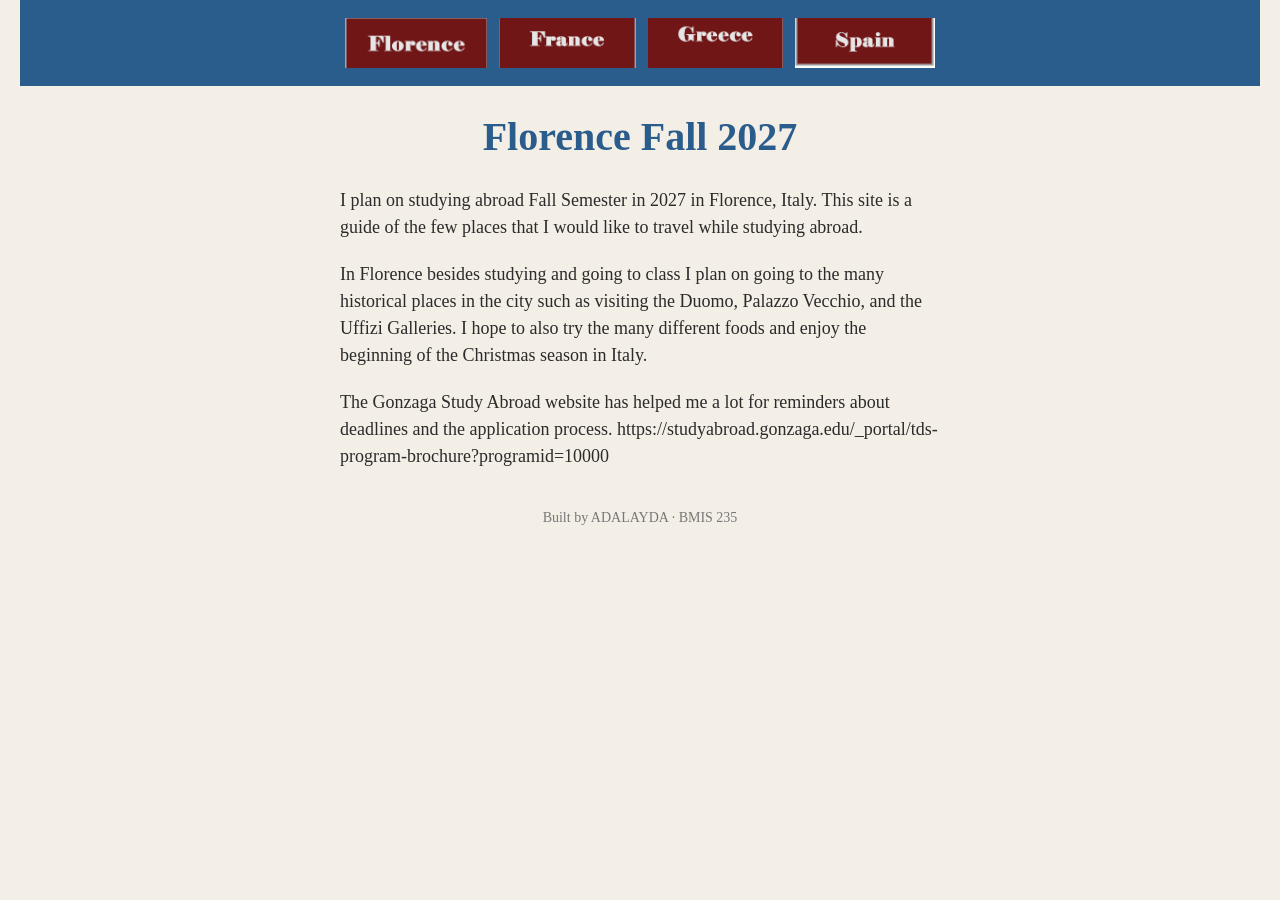
==== index.html @ 89956963 "Add information about Gonzaga Study Abroad website Added a paragraph about the Gonzaga Study Abroad " ====
<!DOCTYPE html>
<!--
  Author: YOUR NAME
  GU username: YOUR-GU-USERNAME
  Course: BMIS 235 - HTML-3
-->
<html lang="en">
<head>
<meta charset="utf-8">
<meta name="author" content="YOUR NAME">
<title>Florence</title>

<!-- this one line connects the page to the stylesheet -->
<link rel="stylesheet" href="styles.css">
</head>
<body>

<!-- ===== MENU ============================================================
     The menu is four links. Each link wraps an image instead of words.
     Build it once on this page, check that every link works,
     then copy the whole <nav> block and paste it over the menu on the
     other three pages, so every page has the exact same menu.
     ===================================================================== -->
<nav>
    <a href="index.html"><img src="img/Florence.png" alt="Florence"></a>
    <a href="france.html"><img src="img/France.png" alt="France"></a>
    <a href="greece.html"><img src="img/Greece.png" alt="Greece"></a>
    <a href="spain.html"><img src="img/Spain.png" alt="Spain"></a>
</nav>

<h1>Florence Fall 2027</h1>
<p>I plan on studying abroad Fall Semester in 2027 in Florence, Italy. This site is a guide of the few places that I would like to travel while studying abroad.</p>
<p>In Florence besides studying and going to class I plan on going to the many historical places in the city such as visiting the Duomo, Palazzo Vecchio, and the Uffizi Galleries. I hope to also try the many different foods and enjoy the beginning of the Christmas season in Italy.</p>
<p>The Gonzaga Study Abroad website has helped me a lot for reminders about deadlines and the application process. https://studyabroad.gonzaga.edu/_portal/tds-program-brochure?programid=10000</p>
<!-- ===== SHOWCASE ======================================================
     This box is empty on purpose. In Part 7 you paste an interactive
     graphic BETWEEN the opening <div> and the closing </div> below.
     ===================================================================== -->
<div class="showcase"></div>

<!-- Footer: fill in your name -->
<footer>Built by ADALAYDA &middot; BMIS 235</footer>

</body>
</html>
---- styles.css ----
/* =====================================================================
   styles.css  ·  YOUR BRAND
   ---------------------------------------------------------------------
   This one file is your brand guide. Every page that links to it gets
   the same font, the same colors and the same spacing.
   Change a color here once, and every page changes.

   Use the same font and colors you picked for your Excel menu images,
   so the menu and the pages look like one brand.
   ===================================================================== */

body {
    font-family: Georgia, "Times New Roman", serif;
    background-color: #f4efe6;
    color: #2b2b2b;
    margin: 0;
    padding: 0 20px 40px 20px;
}

/* the menu at the top of every page */
nav {
    background-color: #2b5d8c;
    padding: 14px;
    text-align: center;
}

/* every image inside the menu is forced to the same height.
   If your images still look different sizes, their WIDTHS are
   different: go back to Excel and make every cell the same size. */
nav img {
    height: 50px;
    margin: 4px;
    vertical-align: middle;
}

/* no underline or border around the image links */
nav a {
    text-decoration: none;
}

h1 {
    color: #2b5d8c;
    text-align: center;
    font-size: 40px;
}

p {
    max-width: 600px;
    margin: 20px auto;
    font-size: 18px;
    line-height: 1.5;
}

footer {
    text-align: center;
    font-size: 14px;
    color: #777777;
    margin-top: 40px;
}
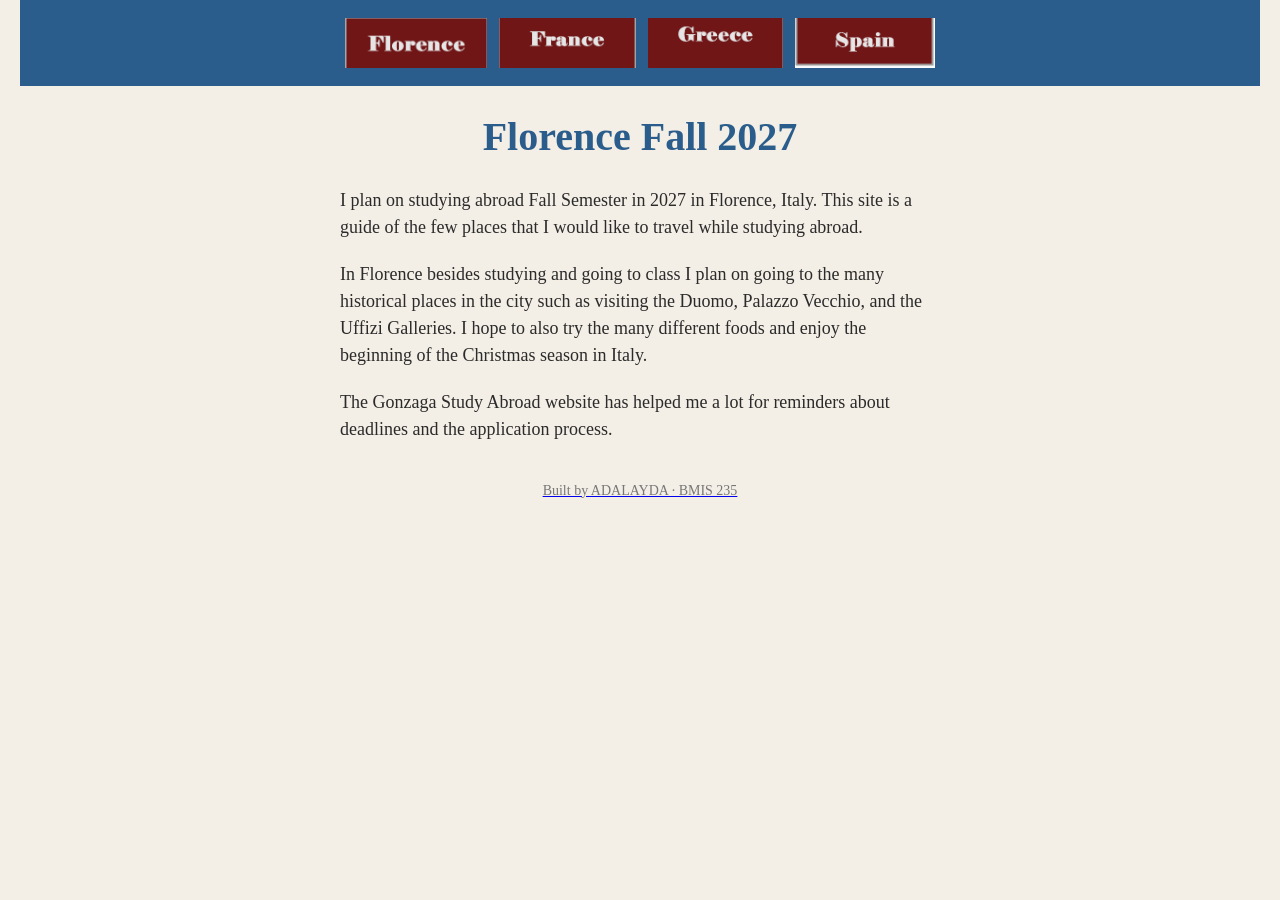
==== commit d837bddf: "Make Gonzaga Study Abroad link clickable Updated the Gonzaga Study Abroad link to be clickable." ====
--- a/index.html
+++ b/index.html
@@ -31,7 +31,7 @@
 <h1>Florence Fall 2027</h1>
 <p>I plan on studying abroad Fall Semester in 2027 in Florence, Italy. This site is a guide of the few places that I would like to travel while studying abroad.</p>
 <p>In Florence besides studying and going to class I plan on going to the many historical places in the city such as visiting the Duomo, Palazzo Vecchio, and the Uffizi Galleries. I hope to also try the many different foods and enjoy the beginning of the Christmas season in Italy.</p>
-<p>The Gonzaga Study Abroad website has helped me a lot for reminders about deadlines and the application process. https://studyabroad.gonzaga.edu/_portal/tds-program-brochure?programid=10000</p>
+<p>The Gonzaga Study Abroad website has helped me a lot for reminders about deadlines and the application process. <a href=https://studyabroad.gonzaga.edu/_portal/tds-program-brochure?programid=10000</a></p>
 <!-- ===== SHOWCASE ======================================================
      This box is empty on purpose. In Part 7 you paste an interactive
      graphic BETWEEN the opening <div> and the closing </div> below.
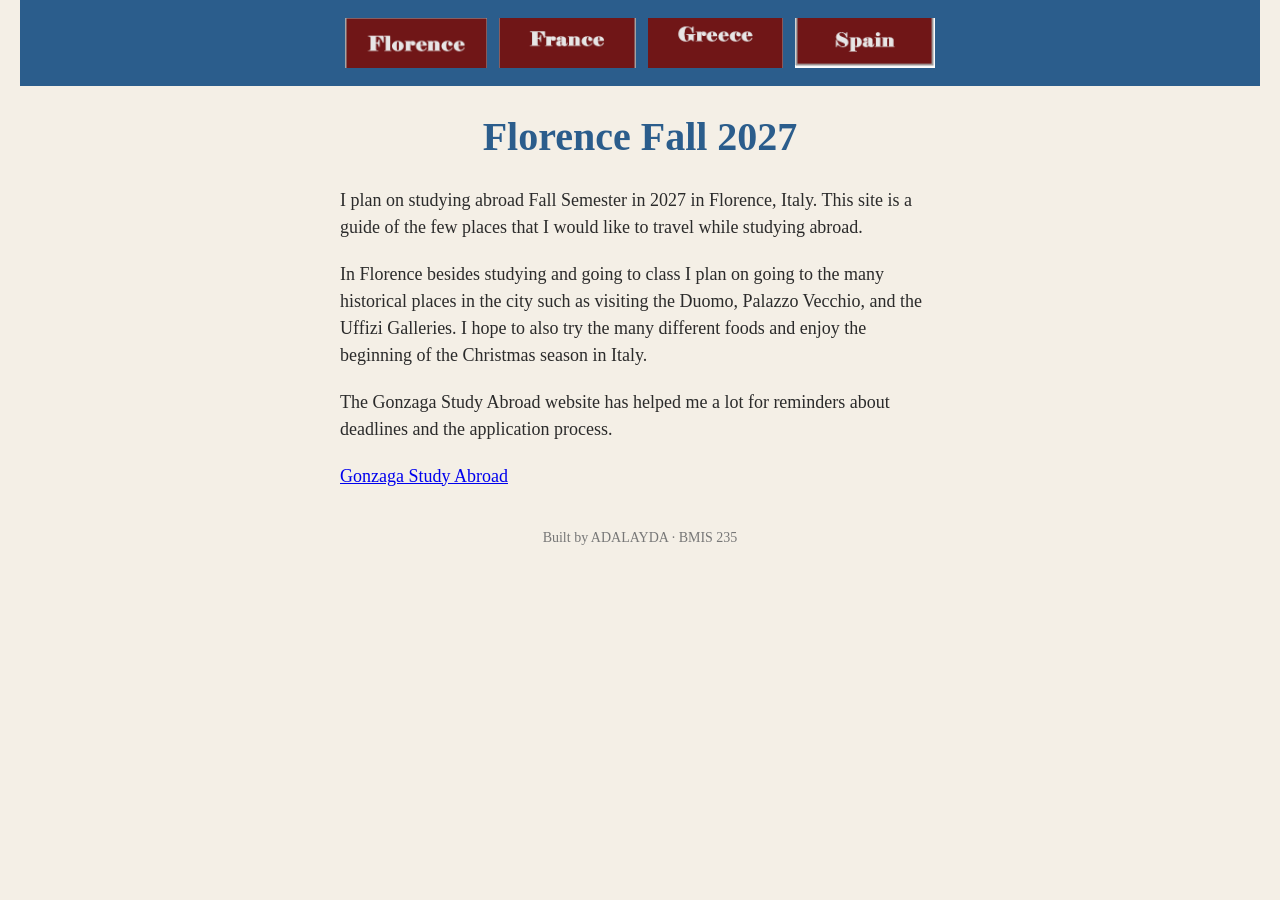
==== commit 01d516c0: "Fix link formatting for Gonzaga Study Abroad" ====
--- a/index.html
+++ b/index.html
@@ -31,7 +31,8 @@
 <h1>Florence Fall 2027</h1>
 <p>I plan on studying abroad Fall Semester in 2027 in Florence, Italy. This site is a guide of the few places that I would like to travel while studying abroad.</p>
 <p>In Florence besides studying and going to class I plan on going to the many historical places in the city such as visiting the Duomo, Palazzo Vecchio, and the Uffizi Galleries. I hope to also try the many different foods and enjoy the beginning of the Christmas season in Italy.</p>
-<p>The Gonzaga Study Abroad website has helped me a lot for reminders about deadlines and the application process. <a href=https://studyabroad.gonzaga.edu/_portal/tds-program-brochure?programid=10000</a></p>
+<p>The Gonzaga Study Abroad website has helped me a lot for reminders about deadlines and the application process.</p>
+<p><a href="https://studyabroad.gonzaga.edu/_portal/tds-program-brochure?programid=10000">Gonzaga Study Abroad</a></p>
 <!-- ===== SHOWCASE ======================================================
      This box is empty on purpose. In Part 7 you paste an interactive
      graphic BETWEEN the opening <div> and the closing </div> below.
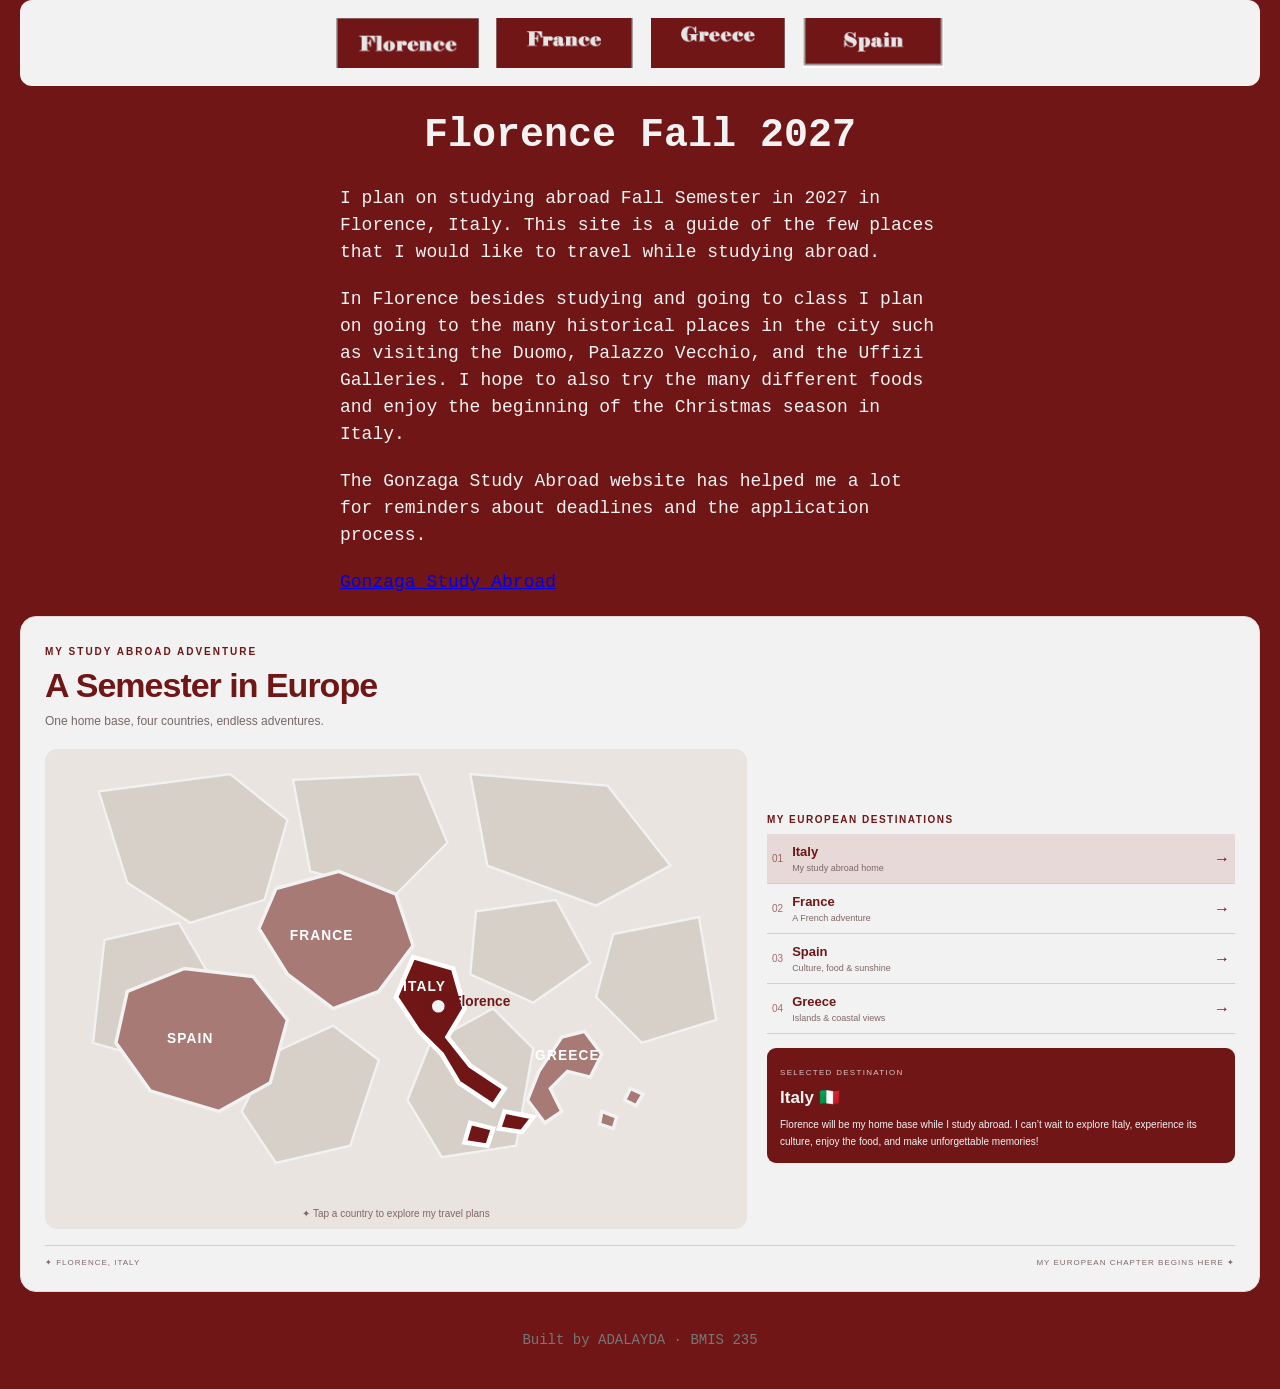
==== commit e386e506: "Implement interactive map and country selection. Add interactive graphic Added interactive study abr" ====
--- a/index.html
+++ b/index.html
@@ -37,7 +37,492 @@
      This box is empty on purpose. In Part 7 you paste an interactive
      graphic BETWEEN the opening <div> and the closing </div> below.
      ===================================================================== -->
-<div class="showcase"></div>
+<div class="showcase">
+<!-- HTML: Interactive study abroad map and country information -->
+<div class="showcase">
+  <div class="showcase-card">
+    <div class="showcase-heading">
+      <span class="showcase-eyebrow">MY STUDY ABROAD ADVENTURE</span>
+      <div class="showcase-title">A Semester in Europe</div>
+      <div class="showcase-subtitle">
+        One home base, four countries, endless adventures.
+      </div>
+    </div>
+
+    <div class="showcase-layout">
+      <div class="showcase-map-wrap">
+        <svg class="showcase-map" viewBox="0 0 600 390"
+             role="group" aria-label="Interactive map of Europe">
+
+          <!-- Decorative neighboring countries -->
+          <g class="showcase-neighbors">
+            <path d="M40 30 L155 15 L205 55 L185 125 L120 145 L65 110 Z"/>
+            <path d="M210 20 L320 15 L345 75 L300 120 L225 100 Z"/>
+            <path d="M365 15 L485 25 L540 95 L475 130 L380 95 Z"/>
+            <path d="M45 160 L110 145 L145 205 L105 270 L35 250 Z"/>
+            <path d="M220 145 L270 135 L290 180 L255 215 L205 190 Z"/>
+            <path d="M370 135 L440 125 L470 180 L420 215 L365 190 Z"/>
+            <path d="M490 155 L565 140 L580 230 L515 250 L475 210 Z"/>
+            <path d="M190 260 L245 235 L285 265 L260 340 L195 355 L165 310 Z"/>
+            <path d="M330 250 L385 220 L420 255 L405 340 L340 350 L310 300 Z"/>
+          </g>
+
+          <!-- Spain -->
+          <path class="showcase-country" data-country="Spain"
+            tabindex="0" role="button" aria-label="Select Spain"
+            d="M65 205 L115 185 L175 192 L205 230 L190 285
+               L145 310 L85 292 L55 250 Z"/>
+
+          <!-- France -->
+          <path class="showcase-country" data-country="France"
+            tabindex="0" role="button" aria-label="Select France"
+            d="M195 115 L250 100 L300 120 L315 165 L285 205
+               L245 220 L205 190 L180 150 Z"/>
+
+          <!-- Italy -->
+          <path class="showcase-country" data-country="Italy"
+            tabindex="0" role="button" aria-label="Select Italy"
+            d="M315 175 L350 185 L360 220 L345 245 L365 270
+               L395 290 L385 305 L355 285 L340 260 L320 240
+               L300 210 Z"/>
+          <path class="showcase-country" data-country="Italy"
+            tabindex="0" role="button" aria-label="Select Italian islands"
+            d="M365 320 L385 325 L380 340 L360 337 Z"/>
+          <path class="showcase-country" data-country="Italy"
+            tabindex="0" role="button" aria-label="Select Sicily"
+            d="M395 310 L420 315 L410 328 L390 325 Z"/>
+
+          <!-- Greece -->
+          <path class="showcase-country" data-country="Greece"
+            tabindex="0" role="button" aria-label="Select Greece"
+            d="M445 245 L465 240 L480 260 L470 280 L450 275
+               L435 290 L445 310 L430 320 L415 300 L425 275 Z"/>
+          <path class="showcase-country" data-country="Greece"
+            tabindex="0" role="button" aria-label="Select Greek islands"
+            d="M480 310 L493 315 L490 325 L478 321 Z"/>
+          <path class="showcase-country" data-country="Greece"
+            tabindex="0" role="button" aria-label="Select Greek islands"
+            d="M505 290 L516 295 L510 305 L500 300 Z"/>
+
+          <!-- Country labels -->
+          <g class="showcase-labels">
+            <text x="120" y="250">SPAIN</text>
+            <text x="235" y="160">FRANCE</text>
+            <text x="325" y="205">ITALY</text>
+            <text x="450" y="265">GREECE</text>
+          </g>
+
+          <!-- Florence marker -->
+          <circle class="showcase-florence-dot" cx="337" cy="218" r="7"/>
+          <circle class="showcase-florence-ring" cx="337" cy="218" r="12"/>
+          <text class="showcase-florence-label" x="350" y="218">
+            Florence
+          </text>
+        </svg>
+
+        <div class="showcase-map-hint">
+          ✦ Tap a country to explore my travel plans
+        </div>
+      </div>
+
+      <div class="showcase-info">
+        <div class="showcase-info-top">MY EUROPEAN DESTINATIONS</div>
+
+        <button class="showcase-country-btn" data-select="Italy">
+          <span class="showcase-country-number">01</span>
+          <span class="showcase-country-name">
+            Italy <small>My study abroad home</small>
+          </span>
+          <span class="showcase-arrow">→</span>
+        </button>
+
+        <button class="showcase-country-btn" data-select="France">
+          <span class="showcase-country-number">02</span>
+          <span class="showcase-country-name">
+            France <small>A French adventure</small>
+          </span>
+          <span class="showcase-arrow">→</span>
+        </button>
+
+        <button class="showcase-country-btn" data-select="Spain">
+          <span class="showcase-country-number">03</span>
+          <span class="showcase-country-name">
+            Spain <small>Culture, food & sunshine</small>
+          </span>
+          <span class="showcase-arrow">→</span>
+        </button>
+
+        <button class="showcase-country-btn" data-select="Greece">
+          <span class="showcase-country-number">04</span>
+          <span class="showcase-country-name">
+            Greece <small>Islands & coastal views</small>
+          </span>
+          <span class="showcase-arrow">→</span>
+        </button>
+
+        <div class="showcase-detail" aria-live="polite">
+          <span class="showcase-detail-label">SELECTED DESTINATION</span>
+          <div class="showcase-detail-title" id="showcase-country-title">
+            Italy 🇮🇹
+          </div>
+          <p id="showcase-country-description">
+            Florence will be my home base while I study abroad.
+            I can't wait to explore Italy and experience everything
+            this beautiful country has to offer!
+          </p>
+        </div>
+      </div>
+    </div>
+
+    <div class="showcase-footer">
+      <span>✦ FLORENCE, ITALY</span>
+      <span>MY EUROPEAN CHAPTER BEGINS HERE ✦</span>
+    </div>
+  </div>
+</div>
+
+<!-- CSS: Brand colors, responsive layout, and interactive map styling -->
+<style>
+.showcase {
+  font-family: Verdana, sans-serif;
+  color: #701616;
+  width: 100%;
+  box-sizing: border-box;
+}
+
+.showcase * {
+  box-sizing: border-box;
+}
+
+.showcase-card {
+  background: #f2f2f2;
+  border: 1px solid #e3dada;
+  border-radius: 16px;
+  padding: 24px;
+  max-width: 100%;
+  overflow: hidden;
+}
+
+.showcase-heading {
+  margin-bottom: 18px;
+}
+
+.showcase-eyebrow {
+  font-size: 10px;
+  letter-spacing: 2px;
+  font-weight: bold;
+}
+
+.showcase-title {
+  font-size: clamp(23px, 4vw, 34px);
+  font-weight: bold;
+  margin-top: 7px;
+  letter-spacing: -1px;
+}
+
+.showcase-subtitle {
+  color: #796565;
+  font-size: 12px;
+  margin-top: 7px;
+  line-height: 1.6;
+}
+
+.showcase-layout {
+  display: grid;
+  grid-template-columns: 1.5fr 1fr;
+  gap: 20px;
+  align-items: center;
+}
+
+.showcase-map-wrap {
+  background: #e9e4df;
+  border-radius: 12px;
+  padding: 8px;
+  min-width: 0;
+}
+
+.showcase-map {
+  display: block;
+  width: 100%;
+  height: auto;
+}
+
+.showcase-neighbors path {
+  fill: #d6d0c8;
+  stroke: #f2f2f2;
+  stroke-width: 2;
+}
+
+.showcase-country {
+  fill: #a77a76;
+  stroke: #f2f2f2;
+  stroke-width: 3;
+  cursor: pointer;
+  transition: fill .2s ease, opacity .2s ease;
+  outline: none;
+}
+
+.showcase-country:hover,
+.showcase-country:focus {
+  fill: #701616;
+  stroke: #ffffff;
+  stroke-width: 4;
+}
+
+.showcase-country.active {
+  fill: #701616;
+  stroke: #ffffff;
+  stroke-width: 4;
+}
+
+.showcase-labels {
+  pointer-events: none;
+  fill: #ffffff;
+  font-size: 12px;
+  font-weight: bold;
+  letter-spacing: 1px;
+  text-anchor: middle;
+}
+
+.showcase-florence-dot {
+  fill: #f2f2f2;
+  stroke: #701616;
+  stroke-width: 3;
+}
+
+.showcase-florence-ring {
+  fill: none;
+  stroke: #701616;
+  stroke-width: 1.5;
+  stroke-dasharray: 3 3;
+}
+
+.showcase-florence-label {
+  fill: #701616;
+  font-size: 12px;
+  font-weight: bold;
+}
+
+.showcase-map-hint {
+  text-align: center;
+  color: #806767;
+  font-size: 10px;
+  padding: 5px 0 2px;
+}
+
+.showcase-info {
+  min-width: 0;
+}
+
+.showcase-info-top {
+  font-size: 10px;
+  letter-spacing: 1.5px;
+  font-weight: bold;
+  margin-bottom: 9px;
+}
+
+.showcase-country-btn {
+  width: 100%;
+  border: none;
+  border-bottom: 1px solid #d9cccc;
+  background: transparent;
+  color: #701616;
+  display: flex;
+  align-items: center;
+  text-align: left;
+  padding: 10px 5px;
+  cursor: pointer;
+  font-family: Verdana, sans-serif;
+  gap: 9px;
+  transition: background .2s ease;
+}
+
+.showcase-country-btn:hover,
+.showcase-country-btn.active {
+  background: #e6d9d7;
+}
+
+.showcase-country-number {
+  font-size: 10px;
+  opacity: .6;
+}
+
+.showcase-country-name {
+  font-size: 13px;
+  font-weight: bold;
+  flex: 1;
+}
+
+.showcase-country-name small {
+  display: block;
+  font-size: 9px;
+  font-weight: normal;
+  color: #806767;
+  margin-top: 4px;
+}
+
+.showcase-arrow {
+  font-size: 16px;
+}
+
+.showcase-detail {
+  background: #701616;
+  color: #f2f2f2;
+  border-radius: 9px;
+  padding: 13px;
+  margin-top: 14px;
+}
+
+.showcase-detail-label {
+  font-size: 8px;
+  letter-spacing: 1.3px;
+  opacity: .8;
+}
+
+.showcase-detail-title {
+  font-size: 17px;
+  font-weight: bold;
+  margin: 8px 0;
+}
+
+.showcase-detail p {
+  font-size: 10px;
+  line-height: 1.7;
+  margin: 0;
+  color: #f2f2f2;
+}
+
+.showcase-footer {
+  display: flex;
+  justify-content: space-between;
+  gap: 10px;
+  border-top: 1px solid #d9cccc;
+  margin-top: 16px;
+  padding-top: 12px;
+  font-size: 8px;
+  letter-spacing: 1px;
+  color: #806767;
+}
+
+@media (max-width: 600px) {
+  .showcase-card {
+    padding: 15px;
+  }
+
+  .showcase-layout {
+    grid-template-columns: 1fr;
+    gap: 13px;
+  }
+
+  .showcase-map-wrap {
+    padding: 4px;
+  }
+
+  .showcase-map {
+    max-height: 220px;
+  }
+
+  .showcase-info-top {
+    margin-bottom: 4px;
+  }
+
+  .showcase-country-btn {
+    padding: 8px 5px;
+  }
+
+  .showcase-detail {
+    margin-top: 10px;
+    padding: 11px;
+  }
+
+  .showcase-footer {
+    font-size: 7px;
+  }
+}
+</style>
+
+<!-- JavaScript: Handles country selection and map highlighting -->
+<script>
+(function () {
+  const root = document.currentScript
+    ? document.currentScript.closest('.showcase')
+    : null;
+
+  if (!root) return;
+
+  const descriptions = {
+    Italy: {
+      flag: '🇮🇹',
+      text: 'Florence will be my home base while I study abroad. I can’t wait to explore Italy, experience its culture, enjoy the food, and make unforgettable memories!'
+    },
+    France: {
+      flag: '🇫🇷',
+      text: 'A trip to France is on my European bucket list! I’m excited to experience French culture, explore beautiful cities, and try authentic French food.'
+    },
+    Spain: {
+      flag: '🇪🇸',
+      text: 'Spain is calling! I hope to discover its incredible architecture, colorful streets, delicious food, and lively atmosphere.'
+    },
+    Greece: {
+      flag: '🇬🇷',
+      text: 'Greece is a dream destination! I can’t wait to experience its gorgeous coastlines, historic sites, beautiful islands, and Mediterranean culture.'
+    }
+  };
+
+  const regions = root.querySelectorAll('.showcase-country');
+  const buttons = root.querySelectorAll('.showcase-country-btn');
+  const title = root.querySelector('#showcase-country-title');
+  const description = root.querySelector('#showcase-country-description');
+
+  function selectCountry(country) {
+    const info = descriptions[country];
+    if (!info) return;
+
+    regions.forEach(function (region) {
+      region.classList.toggle(
+        'active',
+        region.dataset.country === country
+      );
+    });
+
+    buttons.forEach(function (button) {
+      button.classList.toggle(
+        'active',
+        button.dataset.select === country
+      );
+      button.setAttribute(
+        'aria-pressed',
+        button.dataset.select === country ? 'true' : 'false'
+      );
+    });
+
+    title.textContent = country + ' ' + info.flag;
+    description.textContent = info.text;
+  }
+
+  regions.forEach(function (region) {
+    region.addEventListener('click', function () {
+      selectCountry(region.dataset.country);
+    });
+
+    region.addEventListener('keydown', function (event) {
+      if (event.key === 'Enter' || event.key === ' ') {
+        event.preventDefault();
+        selectCountry(region.dataset.country);
+      }
+    });
+  });
+
+  buttons.forEach(function (button) {
+    button.addEventListener('click', function () {
+      selectCountry(button.dataset.select);
+    });
+  });
+
+  selectCountry('Italy');
+})();
+</script>
+</div>
 
 <!-- Footer: fill in your name -->
 <footer>Built by ADALAYDA &middot; BMIS 235</footer>
--- a/styles.css
+++ b/styles.css
@@ -10,18 +10,19 @@
    ===================================================================== */
 
 body {
-    font-family: Georgia, "Times New Roman", serif;
-    background-color: #f4efe6;
-    color: #2b2b2b;
+    font-family: Verdana, monospace;
+    background-color: #701616; /* dark burgundy */
+    color: #f2f2f2;           /* light gray */
     margin: 0;
     padding: 0 20px 40px 20px;
 }
 
 /* the menu at the top of every page */
 nav {
-    background-color: #2b5d8c;
+    background-color: #f2f2f2;
     padding: 14px;
     text-align: center;
+    border-radius: 12px;
 }
 
 /* every image inside the menu is forced to the same height.
@@ -38,8 +39,13 @@
     text-decoration: none;
 }
 
+nav a:hover img {
+   opacity: 0.75;
+   transform: scale(1.05);
+   transition: 0.2s ease;
+}
 h1 {
-    color: #2b5d8c;
+    color: #f2f2f2;
     text-align: center;
     font-size: 40px;
 }
